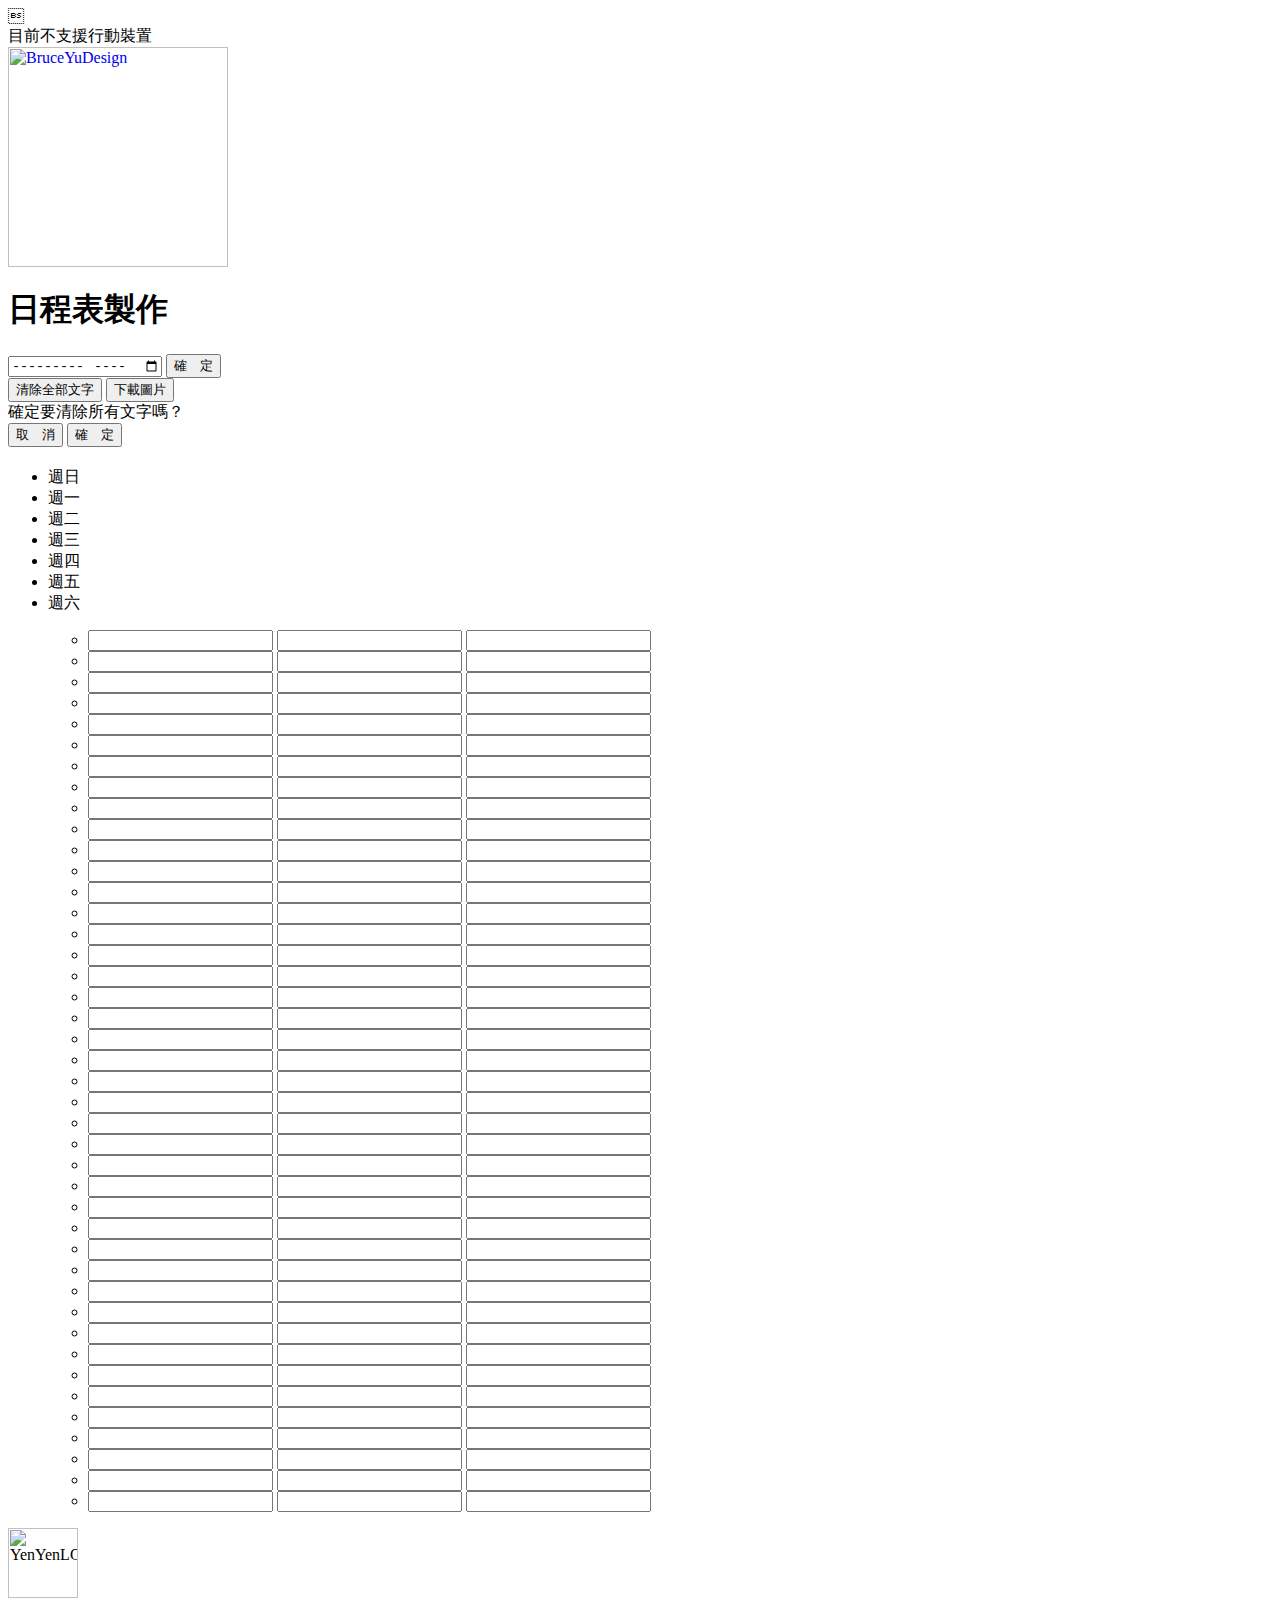
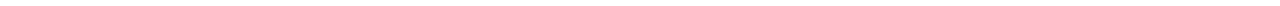
==== yenyen/index.html @ 0effb6b6 "Add files via upload" ====

<!DOCTYPE html>
<html lang="zh_Hant-TW">

<head>
    <meta charset="UTF-8">
    <meta http-equiv="X-UA-Compatible" content="IE=edge">
    <meta name="viewport" content="width=device-width, initial-scale=1.0">

    <meta name="description" content="日程表製作">
    <meta name="keywords" content="日程表製作">
    <meta name="Distribution" content="Taiwan">
    <meta name="author" content="BRUCE YU">

    <meta name="googlebot" content="noindex">
    <meta name="robots" content="noindex">

    <link rel="shortcut icon" href="/image/favicon.svg" type="image/x-icon">

    <link rel="stylesheet" href="/css/Meyerweb.css">
    <link rel="stylesheet" href="/css/all.css">
    
    <title>日程表製作</title>
</head>

<body>
    <div class="alert">
        目前不支援行動裝置
    </div>
    <div class="setbox">
        <a class="bruce" href="https://bruceyu0925.github.io/index.html" target="_blank">
            <img src="/image/BruceYuDesign.svg" alt="BruceYuDesign" width="220">
        </a>
        <h1 class="title">日程表製作</h1>
        <div class="block">
            <input class="input list" type="month" id="Setdate">
            <button class="input btn" id="Setdate-Apply">確　定</button>
        </div>
        <div class="block">
            <button class="input btn" id="Clear-All">清除全部文字</button>
            <button class="input btn" id="btnSave" class="btn btn-danger" onclick="screenshot()">下載圖片</button>
        </div>
    </div>
    <div class="check">
        <div class="check-border">
            <span class="check-text">確定要清除所有文字嗎？</span>
            <div class="btn-ls">
                <button class="btn input" id="No">取　消</button>
                <button class="btn input" id="Yes">確　定</button>
            </div>
        </div>
    </div>

    <div class="phone-box" id="ScreenShot">
        <h2 class="date-title"></h2>
        <span class="divider"></span>
        <ul class="week-ls">
            <li class="week-li">週日</li>
            <li class="week-li">週一</li>
            <li class="week-li">週二</li>
            <li class="week-li">週三</li>
            <li class="week-li">週四</li>
            <li class="week-li">週五</li>
            <li class="week-li">週六</li>
        </ul>
        <ul class="date">
            <ul class="date-week">
                <li class="date-li">
                    <span class="date-num"></span>
                    <input type="text" class="date-text">
                    <input type="text" class="date-text">
                    <input type="text" class="date-text">
                </li>
                <li class="date-li">
                    <span class="date-num"></span>
                    <input type="text" class="date-text">
                    <input type="text" class="date-text">
                    <input type="text" class="date-text">
                </li>
                <li class="date-li">
                    <span class="date-num"></span>
                    <input type="text" class="date-text">
                    <input type="text" class="date-text">
                    <input type="text" class="date-text">
                </li>
                <li class="date-li">
                    <span class="date-num"></span>
                    <input type="text" class="date-text">
                    <input type="text" class="date-text">
                    <input type="text" class="date-text">
                </li>
                <li class="date-li">
                    <span class="date-num"></span>
                    <input type="text" class="date-text">
                    <input type="text" class="date-text">
                    <input type="text" class="date-text">
                </li>
                <li class="date-li">
                    <span class="date-num"></span>
                    <input type="text" class="date-text">
                    <input type="text" class="date-text">
                    <input type="text" class="date-text">
                </li>
                <li class="date-li">
                    <span class="date-num"></span>
                    <input type="text" class="date-text">
                    <input type="text" class="date-text">
                    <input type="text" class="date-text">
                </li>
            </ul>
            <ul class="date-week">
                <li class="date-li">
                    <span class="date-num"></span>
                    <input type="text" class="date-text">
                    <input type="text" class="date-text">
                    <input type="text" class="date-text">
                </li>
                <li class="date-li">
                    <span class="date-num"></span>
                    <input type="text" class="date-text">
                    <input type="text" class="date-text">
                    <input type="text" class="date-text">
                </li>
                <li class="date-li">
                    <span class="date-num"></span>
                    <input type="text" class="date-text">
                    <input type="text" class="date-text">
                    <input type="text" class="date-text">
                </li>
                <li class="date-li">
                    <span class="date-num"></span>
                    <input type="text" class="date-text">
                    <input type="text" class="date-text">
                    <input type="text" class="date-text">
                </li>
                <li class="date-li">
                    <span class="date-num"></span>
                    <input type="text" class="date-text">
                    <input type="text" class="date-text">
                    <input type="text" class="date-text">
                </li>
                <li class="date-li">
                    <span class="date-num"></span>
                    <input type="text" class="date-text">
                    <input type="text" class="date-text">
                    <input type="text" class="date-text">
                </li>
                <li class="date-li">
                    <span class="date-num"></span>
                    <input type="text" class="date-text">
                    <input type="text" class="date-text">
                    <input type="text" class="date-text">
                </li>
            </ul>
            <ul class="date-week">
                <li class="date-li">
                    <span class="date-num"></span>
                    <input type="text" class="date-text">
                    <input type="text" class="date-text">
                    <input type="text" class="date-text">
                </li>
                <li class="date-li">
                    <span class="date-num"></span>
                    <input type="text" class="date-text">
                    <input type="text" class="date-text">
                    <input type="text" class="date-text">
                </li>
                <li class="date-li">
                    <span class="date-num"></span>
                    <input type="text" class="date-text">
                    <input type="text" class="date-text">
                    <input type="text" class="date-text">
                </li>
                <li class="date-li">
                    <span class="date-num"></span>
                    <input type="text" class="date-text">
                    <input type="text" class="date-text">
                    <input type="text" class="date-text">
                </li>
                <li class="date-li">
                    <span class="date-num"></span>
                    <input type="text" class="date-text">
                    <input type="text" class="date-text">
                    <input type="text" class="date-text">
                </li>
                <li class="date-li">
                    <span class="date-num"></span>
                    <input type="text" class="date-text">
                    <input type="text" class="date-text">
                    <input type="text" class="date-text">
                </li>
                <li class="date-li">
                    <span class="date-num"></span>
                    <input type="text" class="date-text">
                    <input type="text" class="date-text">
                    <input type="text" class="date-text">
                </li>
            </ul>
            <ul class="date-week">
                <li class="date-li">
                    <span class="date-num"></span>
                    <input type="text" class="date-text">
                    <input type="text" class="date-text">
                    <input type="text" class="date-text">
                </li>
                <li class="date-li">
                    <span class="date-num"></span>
                    <input type="text" class="date-text">
                    <input type="text" class="date-text">
                    <input type="text" class="date-text">
                </li>
                <li class="date-li">
                    <span class="date-num"></span>
                    <input type="text" class="date-text">
                    <input type="text" class="date-text">
                    <input type="text" class="date-text">
                </li>
                <li class="date-li">
                    <span class="date-num"></span>
                    <input type="text" class="date-text">
                    <input type="text" class="date-text">
                    <input type="text" class="date-text">
                </li>
                <li class="date-li">
                    <span class="date-num"></span>
                    <input type="text" class="date-text">
                    <input type="text" class="date-text">
                    <input type="text" class="date-text">
                </li>
                <li class="date-li">
                    <span class="date-num"></span>
                    <input type="text" class="date-text">
                    <input type="text" class="date-text">
                    <input type="text" class="date-text">
                </li>
                <li class="date-li">
                    <span class="date-num"></span>
                    <input type="text" class="date-text">
                    <input type="text" class="date-text">
                    <input type="text" class="date-text">
                </li>
            </ul>
            <ul class="date-week">
                <li class="date-li">
                    <span class="date-num"></span>
                    <input type="text" class="date-text">
                    <input type="text" class="date-text">
                    <input type="text" class="date-text">
                </li>
                <li class="date-li">
                    <span class="date-num"></span>
                    <input type="text" class="date-text">
                    <input type="text" class="date-text">
                    <input type="text" class="date-text">
                </li>
                <li class="date-li">
                    <span class="date-num"></span>
                    <input type="text" class="date-text">
                    <input type="text" class="date-text">
                    <input type="text" class="date-text">
                </li>
                <li class="date-li">
                    <span class="date-num"></span>
                    <input type="text" class="date-text">
                    <input type="text" class="date-text">
                    <input type="text" class="date-text">
                </li>
                <li class="date-li">
                    <span class="date-num"></span>
                    <input type="text" class="date-text">
                    <input type="text" class="date-text">
                    <input type="text" class="date-text">
                </li>
                <li class="date-li">
                    <span class="date-num"></span>
                    <input type="text" class="date-text">
                    <input type="text" class="date-text">
                    <input type="text" class="date-text">
                </li>
                <li class="date-li">
                    <span class="date-num"></span>
                    <input type="text" class="date-text">
                    <input type="text" class="date-text">
                    <input type="text" class="date-text">
                </li>
            </ul>
            <ul class="date-week">
                <li class="date-li">
                    <span class="date-num"></span>
                    <input type="text" class="date-text">
                    <input type="text" class="date-text">
                    <input type="text" class="date-text">
                </li>
                <li class="date-li">
                    <span class="date-num"></span>
                    <input type="text" class="date-text">
                    <input type="text" class="date-text">
                    <input type="text" class="date-text">
                </li>
                <li class="date-li">
                    <span class="date-num"></span>
                    <input type="text" class="date-text">
                    <input type="text" class="date-text">
                    <input type="text" class="date-text">
                </li>
                <li class="date-li">
                    <span class="date-num"></span>
                    <input type="text" class="date-text">
                    <input type="text" class="date-text">
                    <input type="text" class="date-text">
                </li>
                <li class="date-li">
                    <span class="date-num"></span>
                    <input type="text" class="date-text">
                    <input type="text" class="date-text">
                    <input type="text" class="date-text">
                </li>
                <li class="date-li">
                    <span class="date-num"></span>
                    <input type="text" class="date-text">
                    <input type="text" class="date-text">
                    <input type="text" class="date-text">
                </li>
                <li class="date-li">
                    <span class="date-num"></span>
                    <input type="text" class="date-text">
                    <input type="text" class="date-text">
                    <input type="text" class="date-text">
                </li>
            </ul>
        </ul>
        <img class="date-logo" src="/image/logo.png" height="70" alt="YenYenLOGO">
    </div>
</body>

<script src="/js/jquery-3.5.1.min.js"></script>
<script src="http://html2canvas.hertzen.com/dist/html2canvas.min.js"></script>
<script src="/js/all.js"></script>

</html>
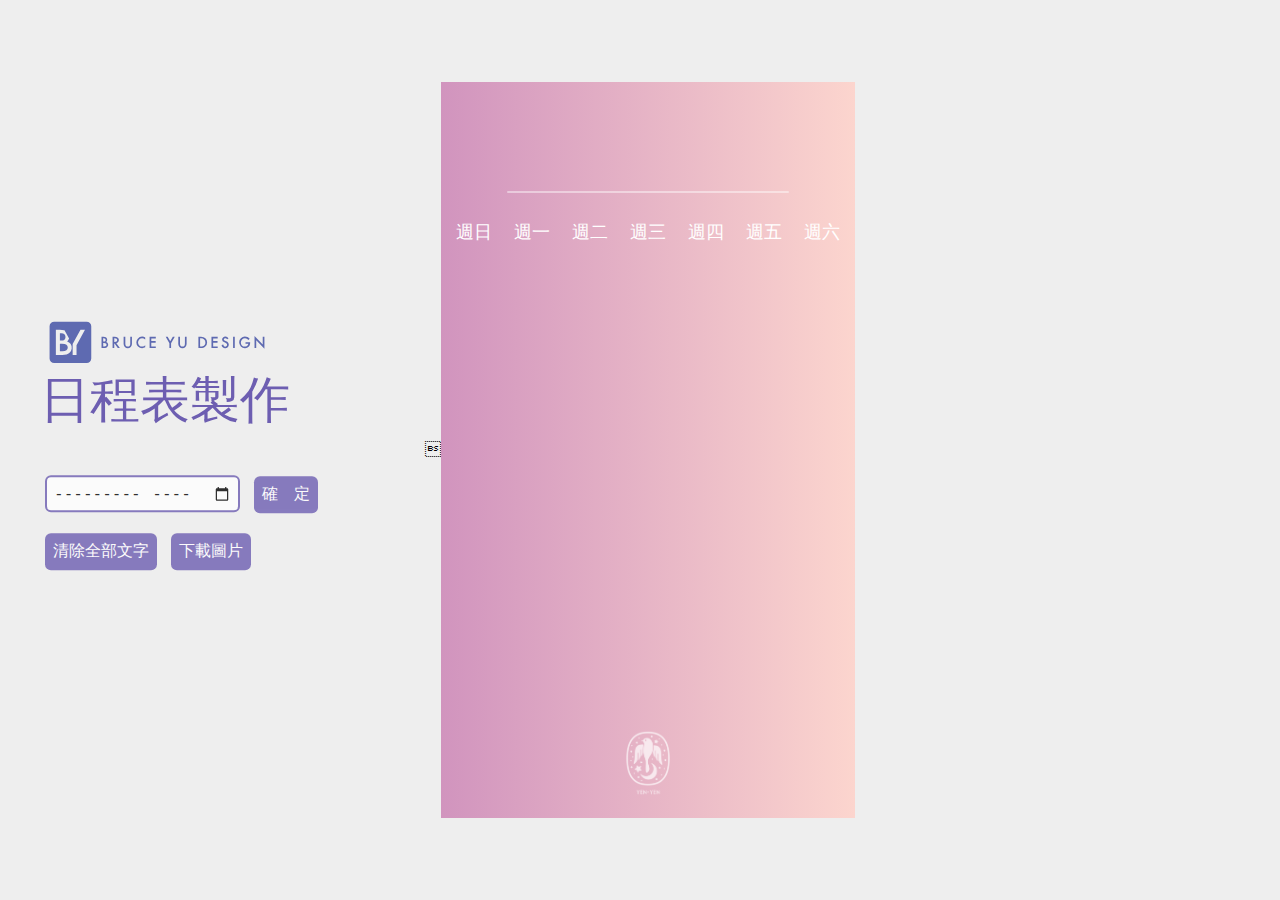
==== commit 7827f369: "Update index.html" ====
--- a/yenyen/index.html
+++ b/yenyen/index.html
@@ -15,10 +15,10 @@
     <meta name="googlebot" content="noindex">
     <meta name="robots" content="noindex">
 
-    <link rel="shortcut icon" href="/image/favicon.svg" type="image/x-icon">
-
-    <link rel="stylesheet" href="/css/Meyerweb.css">
-    <link rel="stylesheet" href="/css/all.css">
+    <link rel="shortcut icon" href="/yenyen/image/favicon.svg" type="image/x-icon">
+
+    <link rel="stylesheet" href="/yenyen/css/Meyerweb.css">
+    <link rel="stylesheet" href="/yenyen/css/all.css">
     
     <title>日程表製作</title>
 </head>
@@ -29,7 +29,7 @@
     </div>
     <div class="setbox">
         <a class="bruce" href="https://bruceyu0925.github.io/index.html" target="_blank">
-            <img src="/image/BruceYuDesign.svg" alt="BruceYuDesign" width="220">
+            <img src="/yenyen/image/BruceYuDesign.svg" alt="BruceYuDesign" width="220">
         </a>
         <h1 class="title">日程表製作</h1>
         <div class="block">
@@ -329,12 +329,12 @@
                 </li>
             </ul>
         </ul>
-        <img class="date-logo" src="/image/logo.png" height="70" alt="YenYenLOGO">
+        <img class="date-logo" src="/yenyen/image/logo.png" height="70" alt="YenYenLOGO">
     </div>
 </body>
 
-<script src="/js/jquery-3.5.1.min.js"></script>
+<script src="/yenyen/js/jquery-3.5.1.min.js"></script>
 <script src="http://html2canvas.hertzen.com/dist/html2canvas.min.js"></script>
-<script src="/js/all.js"></script>
-
-</html>+<script src="/yenyen/js/all.js"></script>
+
+</html>
--- a/yenyen/css/Meyerweb.css
+++ b/yenyen/css/Meyerweb.css
@@ -0,0 +1,48 @@
+/* http://meyerweb.com/eric/tools/css/reset/ 
+   v2.0 | 20110126
+   License: none (public domain)
+*/
+
+html, body, div, span, applet, object, iframe,
+h1, h2, h3, h4, h5, h6, p, blockquote, pre,
+a, abbr, acronym, address, big, cite, code,
+del, dfn, em, img, ins, kbd, q, s, samp,
+small, strike, strong, sub, sup, tt, var,
+b, u, i, center,
+dl, dt, dd, ol, ul, li,
+fieldset, form, label, legend,
+table, caption, tbody, tfoot, thead, tr, th, td,
+article, aside, canvas, details, embed, 
+figure, figcaption, footer, header, hgroup, 
+menu, nav, output, ruby, section, summary,
+time, mark, audio, video {
+	margin: 0;
+	padding: 0;
+	border: 0;
+	font-size: 100%;
+	font: inherit;
+	vertical-align: baseline;
+}
+/* HTML5 display-role reset for older browsers */
+article, aside, details, figcaption, figure, 
+footer, header, hgroup, menu, nav, section {
+	display: block;
+}
+body {
+	line-height: 1;
+}
+ol, ul {
+	list-style: none;
+}
+blockquote, q {
+	quotes: none;
+}
+blockquote:before, blockquote:after,
+q:before, q:after {
+	content: '';
+	content: none;
+}
+table {
+	border-collapse: collapse;
+	border-spacing: 0;
+}--- a/yenyen/css/all.css
+++ b/yenyen/css/all.css
@@ -0,0 +1,275 @@
+*, *::before, *::after {
+    box-sizing: border-box;
+}
+
+body {
+    background-color: #eee;
+    font-family: serif;
+    display: flex;
+    position: relative;
+    align-items: center;
+    justify-content: center;
+}
+
+:root {
+    --major: #6d5eb1;
+    --minor: #a197ff;
+}
+
+/* 手機畫面 */
+
+.phone-box {
+    width: 414px;
+    height: 736px;
+    background: linear-gradient(to right, #d194be 0%, #fcd5ce 100%);
+    padding: 5px;
+    text-align: center;
+    position: relative;
+}
+
+.date-title {
+    font-size: 44px;
+    height: 44px;
+    font-weight: 600;
+    color: #fff;
+    margin-top: 40px;
+}
+
+.divider {
+    display: block;
+    width: 70%;
+    height: 2px;
+    margin: 20px auto 30px auto;
+    border-radius: 1px;
+    -webkit-border-radius: 1px;
+    -moz-border-radius: 1px;
+    -ms-border-radius: 1px;
+    -o-border-radius: 1px;
+    background-color: rgba(255, 255, 255, .45);
+}
+
+.week-ls, .date-week {
+    display: flex;
+    flex-direction: row;
+    justify-content: space-evenly;
+}
+
+.week-ls {
+    color: #fff;
+    width: 100%;
+    font-size: 18px;
+    margin-bottom: 5px;
+}
+
+.week-li, .date-li {
+    width: 14.2857143%;
+}
+
+.week-li+.week-li, .date-li+.date-li {
+    margin-left: 3px;
+}
+
+.date-week+.date-week {
+    margin-top: 3px;
+}
+
+.date-li {
+    background-color: rgba(255, 255, 255, 0);
+    height: 85px;
+}
+
+.date-li.--show {
+    background-color: rgba(255, 255, 255, .45);
+}
+
+.date-num {
+    display: block;
+    height: 16;
+    margin-top: 6px;
+    color: #ac5c92;
+}
+
+.date-text {
+    font-size: 12px;
+    text-align: center;
+    font-family: serif;
+    color: #4f1644;
+    height: 20px;
+    width: 100%;
+    resize: none;
+    border: none;
+    outline: none;
+    overflow: hidden;
+    margin: 0;
+    padding: 0;
+    background-color: transparent;
+}
+
+.date-logo {
+    position: absolute;
+    left: 50%;
+    transform: translateX(-50%);
+    bottom: 20px;
+    opacity: .7;
+    -webkit-transform: translateX(-50%);
+    -moz-transform: translateX(-50%);
+    -ms-transform: translateX(-50%);
+    -o-transform: translateX(-50%);
+}
+
+canvas {
+    display: none;
+}
+
+/* 控制板 */
+
+.title {
+    font-size: 50px;
+    margin-bottom: 40px;
+    color: var(--major);
+}
+
+.bruce {
+    margin-bottom: 10px;
+    margin-left: 7px;
+}
+
+.setbox {
+    display: flex;
+    flex-direction: column;
+    position: absolute;
+    left: 40px;
+    top: 50%;
+    transform: translateY(-50%);
+    -webkit-transform: translateY(-50%);
+    -moz-transform: translateY(-50%);
+    -ms-transform: translateY(-50%);
+    -o-transform: translateY(-50%);
+}
+
+.input {
+    outline: none;
+    cursor: pointer;
+    border-radius: 6px;
+    -webkit-border-radius: 6px;
+    -moz-border-radius: 6px;
+    -ms-border-radius: 6px;
+    -o-border-radius: 6px;
+    font-size: 16px;
+    margin: 10px 5px;
+    opacity: .8;
+    transition: 300ms;
+    -webkit-transition: 300ms;
+    -moz-transition: 300ms;
+    -ms-transition: 300ms;
+    -o-transition: 300ms;
+}
+
+.input:hover {
+    opacity: 1;
+}
+
+.btn {
+    color: #fff;
+    background-color: var(--major);
+    border: none;
+    padding: 8px;
+}
+
+.list {
+    border: 2px solid var(--major);
+    padding: 6px;
+}
+
+/* 確認訊息 */
+
+.check {
+    background-color: rgba(0, 0, 0, .85);
+    position: absolute;
+    width: 100vw;
+    height: 100vh;
+    z-index: 2;
+    display: none;
+}
+
+.check-border {
+    position: absolute;
+    display: flex;
+    justify-content: center;
+    align-items: center;
+    flex-direction: column;
+    width: 300px;
+    left: 50%;
+    top: 50%;
+    transform: translateX(-50%) translateY(-50%);
+    -webkit-transform: translateX(-50%) translateY(-50%);
+    -moz-transform: translateX(-50%) translateY(-50%);
+    -ms-transform: translateX(-50%) translateY(-50%);
+    -o-transform: translateX(-50%) translateY(-50%);
+}
+
+.check-text {
+    display: block;
+    margin-bottom: 40px;
+    font-size: 24px;
+    color: #fff;
+}
+
+.btn-ls {
+    text-align: center;
+}
+
+#Yes {
+    background-color: var(--minor);
+}
+
+#No {
+    background-color: transparent;
+    border: 2px solid var(--minor);
+    color: var(--minor);
+    padding: 6px;
+}
+
+/* 不支援通知 */
+
+.alert {
+    height: 100%;
+    width: 100%;
+    position: fixed;
+    background-color: rgba(0, 0, 0, .85);
+    z-index: 3;
+    color: #fff;
+    text-align: center;
+    line-height: 100vh;
+    font-size: 30px;
+    display: none;
+}
+
+/* RWD */
+
+@media screen and (max-width: 1024px) {
+    body {
+        flex-direction: column;
+        justify-content: unset;
+    }
+    .setbox {
+        position: relative;
+        top: unset;
+        left: unset;
+        margin: 30px 0;
+        transform: translateY(0%);
+        -webkit-transform: translateY(0%);
+        -moz-transform: translateY(0%);
+        -ms-transform: translateY(0%);
+        -o-transform: translateY(0%);
+    }
+    .alert {
+        display: block;
+    }
+}
+
+@media screen and (max-width: 414px) {
+    body{
+        display: block;
+    }
+}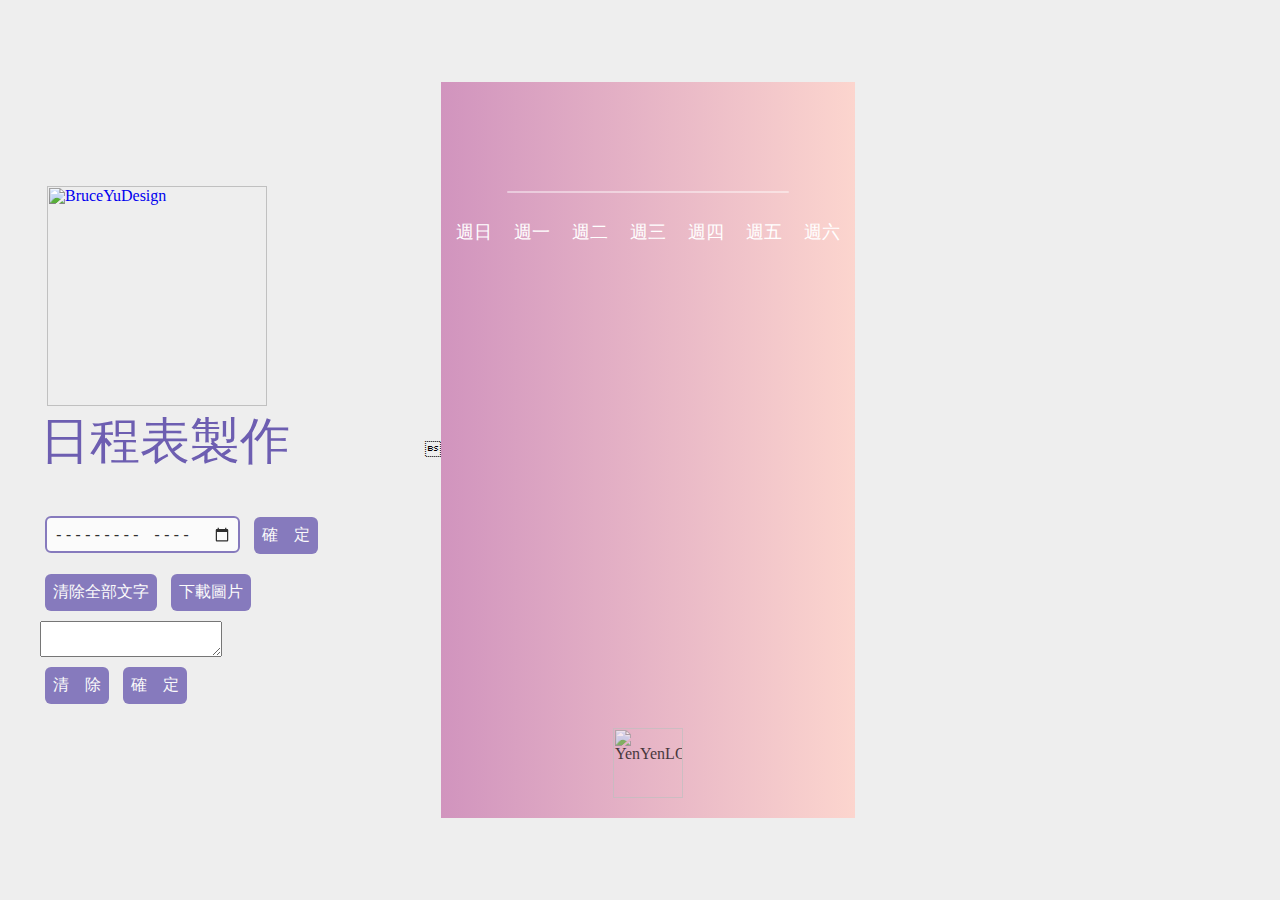
==== commit 2c26576a: "Update index.html" ====
--- a/yenyen/index.html
+++ b/yenyen/index.html
@@ -29,7 +29,7 @@
     </div>
     <div class="setbox">
         <a class="bruce" href="https://bruceyu0925.github.io/index.html" target="_blank">
-            <img src="/yenyen/image/BruceYuDesign.svg" alt="BruceYuDesign" width="220">
+            <img src="/image/BruceYuDesign.svg" alt="BruceYuDesign" width="220">
         </a>
         <h1 class="title">日程表製作</h1>
         <div class="block">
@@ -39,6 +39,13 @@
         <div class="block">
             <button class="input btn" id="Clear-All">清除全部文字</button>
             <button class="input btn" id="btnSave" class="btn btn-danger" onclick="screenshot()">下載圖片</button>
+        </div>
+        <div class="block">
+            <textarea id="Textbox"></textarea>
+        </div>
+        <div class="block">
+            <button class="btn input" id="Delete">清　除</button>
+            <button class="btn input" id="Change">確　定</button>
         </div>
     </div>
     <div class="check">
@@ -67,274 +74,196 @@
             <ul class="date-week">
                 <li class="date-li">
                     <span class="date-num"></span>
-                    <input type="text" class="date-text">
-                    <input type="text" class="date-text">
-                    <input type="text" class="date-text">
-                </li>
-                <li class="date-li">
-                    <span class="date-num"></span>
-                    <input type="text" class="date-text">
-                    <input type="text" class="date-text">
-                    <input type="text" class="date-text">
-                </li>
-                <li class="date-li">
-                    <span class="date-num"></span>
-                    <input type="text" class="date-text">
-                    <input type="text" class="date-text">
-                    <input type="text" class="date-text">
-                </li>
-                <li class="date-li">
-                    <span class="date-num"></span>
-                    <input type="text" class="date-text">
-                    <input type="text" class="date-text">
-                    <input type="text" class="date-text">
-                </li>
-                <li class="date-li">
-                    <span class="date-num"></span>
-                    <input type="text" class="date-text">
-                    <input type="text" class="date-text">
-                    <input type="text" class="date-text">
-                </li>
-                <li class="date-li">
-                    <span class="date-num"></span>
-                    <input type="text" class="date-text">
-                    <input type="text" class="date-text">
-                    <input type="text" class="date-text">
-                </li>
-                <li class="date-li">
-                    <span class="date-num"></span>
-                    <input type="text" class="date-text">
-                    <input type="text" class="date-text">
-                    <input type="text" class="date-text">
-                </li>
-            </ul>
-            <ul class="date-week">
-                <li class="date-li">
-                    <span class="date-num"></span>
-                    <input type="text" class="date-text">
-                    <input type="text" class="date-text">
-                    <input type="text" class="date-text">
-                </li>
-                <li class="date-li">
-                    <span class="date-num"></span>
-                    <input type="text" class="date-text">
-                    <input type="text" class="date-text">
-                    <input type="text" class="date-text">
-                </li>
-                <li class="date-li">
-                    <span class="date-num"></span>
-                    <input type="text" class="date-text">
-                    <input type="text" class="date-text">
-                    <input type="text" class="date-text">
-                </li>
-                <li class="date-li">
-                    <span class="date-num"></span>
-                    <input type="text" class="date-text">
-                    <input type="text" class="date-text">
-                    <input type="text" class="date-text">
-                </li>
-                <li class="date-li">
-                    <span class="date-num"></span>
-                    <input type="text" class="date-text">
-                    <input type="text" class="date-text">
-                    <input type="text" class="date-text">
-                </li>
-                <li class="date-li">
-                    <span class="date-num"></span>
-                    <input type="text" class="date-text">
-                    <input type="text" class="date-text">
-                    <input type="text" class="date-text">
-                </li>
-                <li class="date-li">
-                    <span class="date-num"></span>
-                    <input type="text" class="date-text">
-                    <input type="text" class="date-text">
-                    <input type="text" class="date-text">
-                </li>
-            </ul>
-            <ul class="date-week">
-                <li class="date-li">
-                    <span class="date-num"></span>
-                    <input type="text" class="date-text">
-                    <input type="text" class="date-text">
-                    <input type="text" class="date-text">
-                </li>
-                <li class="date-li">
-                    <span class="date-num"></span>
-                    <input type="text" class="date-text">
-                    <input type="text" class="date-text">
-                    <input type="text" class="date-text">
-                </li>
-                <li class="date-li">
-                    <span class="date-num"></span>
-                    <input type="text" class="date-text">
-                    <input type="text" class="date-text">
-                    <input type="text" class="date-text">
-                </li>
-                <li class="date-li">
-                    <span class="date-num"></span>
-                    <input type="text" class="date-text">
-                    <input type="text" class="date-text">
-                    <input type="text" class="date-text">
-                </li>
-                <li class="date-li">
-                    <span class="date-num"></span>
-                    <input type="text" class="date-text">
-                    <input type="text" class="date-text">
-                    <input type="text" class="date-text">
-                </li>
-                <li class="date-li">
-                    <span class="date-num"></span>
-                    <input type="text" class="date-text">
-                    <input type="text" class="date-text">
-                    <input type="text" class="date-text">
-                </li>
-                <li class="date-li">
-                    <span class="date-num"></span>
-                    <input type="text" class="date-text">
-                    <input type="text" class="date-text">
-                    <input type="text" class="date-text">
-                </li>
-            </ul>
-            <ul class="date-week">
-                <li class="date-li">
-                    <span class="date-num"></span>
-                    <input type="text" class="date-text">
-                    <input type="text" class="date-text">
-                    <input type="text" class="date-text">
-                </li>
-                <li class="date-li">
-                    <span class="date-num"></span>
-                    <input type="text" class="date-text">
-                    <input type="text" class="date-text">
-                    <input type="text" class="date-text">
-                </li>
-                <li class="date-li">
-                    <span class="date-num"></span>
-                    <input type="text" class="date-text">
-                    <input type="text" class="date-text">
-                    <input type="text" class="date-text">
-                </li>
-                <li class="date-li">
-                    <span class="date-num"></span>
-                    <input type="text" class="date-text">
-                    <input type="text" class="date-text">
-                    <input type="text" class="date-text">
-                </li>
-                <li class="date-li">
-                    <span class="date-num"></span>
-                    <input type="text" class="date-text">
-                    <input type="text" class="date-text">
-                    <input type="text" class="date-text">
-                </li>
-                <li class="date-li">
-                    <span class="date-num"></span>
-                    <input type="text" class="date-text">
-                    <input type="text" class="date-text">
-                    <input type="text" class="date-text">
-                </li>
-                <li class="date-li">
-                    <span class="date-num"></span>
-                    <input type="text" class="date-text">
-                    <input type="text" class="date-text">
-                    <input type="text" class="date-text">
-                </li>
-            </ul>
-            <ul class="date-week">
-                <li class="date-li">
-                    <span class="date-num"></span>
-                    <input type="text" class="date-text">
-                    <input type="text" class="date-text">
-                    <input type="text" class="date-text">
-                </li>
-                <li class="date-li">
-                    <span class="date-num"></span>
-                    <input type="text" class="date-text">
-                    <input type="text" class="date-text">
-                    <input type="text" class="date-text">
-                </li>
-                <li class="date-li">
-                    <span class="date-num"></span>
-                    <input type="text" class="date-text">
-                    <input type="text" class="date-text">
-                    <input type="text" class="date-text">
-                </li>
-                <li class="date-li">
-                    <span class="date-num"></span>
-                    <input type="text" class="date-text">
-                    <input type="text" class="date-text">
-                    <input type="text" class="date-text">
-                </li>
-                <li class="date-li">
-                    <span class="date-num"></span>
-                    <input type="text" class="date-text">
-                    <input type="text" class="date-text">
-                    <input type="text" class="date-text">
-                </li>
-                <li class="date-li">
-                    <span class="date-num"></span>
-                    <input type="text" class="date-text">
-                    <input type="text" class="date-text">
-                    <input type="text" class="date-text">
-                </li>
-                <li class="date-li">
-                    <span class="date-num"></span>
-                    <input type="text" class="date-text">
-                    <input type="text" class="date-text">
-                    <input type="text" class="date-text">
-                </li>
-            </ul>
-            <ul class="date-week">
-                <li class="date-li">
-                    <span class="date-num"></span>
-                    <input type="text" class="date-text">
-                    <input type="text" class="date-text">
-                    <input type="text" class="date-text">
-                </li>
-                <li class="date-li">
-                    <span class="date-num"></span>
-                    <input type="text" class="date-text">
-                    <input type="text" class="date-text">
-                    <input type="text" class="date-text">
-                </li>
-                <li class="date-li">
-                    <span class="date-num"></span>
-                    <input type="text" class="date-text">
-                    <input type="text" class="date-text">
-                    <input type="text" class="date-text">
-                </li>
-                <li class="date-li">
-                    <span class="date-num"></span>
-                    <input type="text" class="date-text">
-                    <input type="text" class="date-text">
-                    <input type="text" class="date-text">
-                </li>
-                <li class="date-li">
-                    <span class="date-num"></span>
-                    <input type="text" class="date-text">
-                    <input type="text" class="date-text">
-                    <input type="text" class="date-text">
-                </li>
-                <li class="date-li">
-                    <span class="date-num"></span>
-                    <input type="text" class="date-text">
-                    <input type="text" class="date-text">
-                    <input type="text" class="date-text">
-                </li>
-                <li class="date-li">
-                    <span class="date-num"></span>
-                    <input type="text" class="date-text">
-                    <input type="text" class="date-text">
-                    <input type="text" class="date-text">
+                    <span class="date-text"></span>
+                </li>
+                <li class="date-li">
+                    <span class="date-num"></span>
+                    <span class="date-text"></span>
+                </li>
+                <li class="date-li">
+                    <span class="date-num"></span>
+                    <span class="date-text"></span>
+                </li>
+                <li class="date-li">
+                    <span class="date-num"></span>
+                    <span class="date-text"></span>
+
+                </li>
+                <li class="date-li">
+                    <span class="date-num"></span>
+                    <span class="date-text"></span>
+                </li>
+                <li class="date-li">
+                    <span class="date-num"></span>
+                    <span class="date-text"></span>
+                </li>
+                <li class="date-li">
+                    <span class="date-num"></span>
+                    <span class="date-text"></span>
+                </li>
+            </ul>
+            <ul class="date-week">
+                <li class="date-li">
+                    <span class="date-num"></span>
+                    <span class="date-text"></span>
+                </li>
+                <li class="date-li">
+                    <span class="date-num"></span>
+                    <span class="date-text"></span>
+                </li>
+                <li class="date-li">
+                    <span class="date-num"></span>
+                    <span class="date-text"></span>
+                </li>
+                <li class="date-li">
+                    <span class="date-num"></span>
+                    <span class="date-text"></span>
+
+                </li>
+                <li class="date-li">
+                    <span class="date-num"></span>
+                    <span class="date-text"></span>
+                </li>
+                <li class="date-li">
+                    <span class="date-num"></span>
+                    <span class="date-text"></span>
+                </li>
+                <li class="date-li">
+                    <span class="date-num"></span>
+                    <span class="date-text"></span>
+                </li>
+            </ul>
+            <ul class="date-week">
+                <li class="date-li">
+                    <span class="date-num"></span>
+                    <span class="date-text"></span>
+                </li>
+                <li class="date-li">
+                    <span class="date-num"></span>
+                    <span class="date-text"></span>
+                </li>
+                <li class="date-li">
+                    <span class="date-num"></span>
+                    <span class="date-text"></span>
+                </li>
+                <li class="date-li">
+                    <span class="date-num"></span>
+                    <span class="date-text"></span>
+
+                </li>
+                <li class="date-li">
+                    <span class="date-num"></span>
+                    <span class="date-text"></span>
+                </li>
+                <li class="date-li">
+                    <span class="date-num"></span>
+                    <span class="date-text"></span>
+                </li>
+                <li class="date-li">
+                    <span class="date-num"></span>
+                    <span class="date-text"></span>
+                </li>
+            </ul>
+            <ul class="date-week">
+                <li class="date-li">
+                    <span class="date-num"></span>
+                    <span class="date-text"></span>
+                </li>
+                <li class="date-li">
+                    <span class="date-num"></span>
+                    <span class="date-text"></span>
+                </li>
+                <li class="date-li">
+                    <span class="date-num"></span>
+                    <span class="date-text"></span>
+                </li>
+                <li class="date-li">
+                    <span class="date-num"></span>
+                    <span class="date-text"></span>
+
+                </li>
+                <li class="date-li">
+                    <span class="date-num"></span>
+                    <span class="date-text"></span>
+                </li>
+                <li class="date-li">
+                    <span class="date-num"></span>
+                    <span class="date-text"></span>
+                </li>
+                <li class="date-li">
+                    <span class="date-num"></span>
+                    <span class="date-text"></span>
+                </li>
+            </ul>
+            <ul class="date-week">
+                <li class="date-li">
+                    <span class="date-num"></span>
+                    <span class="date-text"></span>
+                </li>
+                <li class="date-li">
+                    <span class="date-num"></span>
+                    <span class="date-text"></span>
+                </li>
+                <li class="date-li">
+                    <span class="date-num"></span>
+                    <span class="date-text"></span>
+                </li>
+                <li class="date-li">
+                    <span class="date-num"></span>
+                    <span class="date-text"></span>
+
+                </li>
+                <li class="date-li">
+                    <span class="date-num"></span>
+                    <span class="date-text"></span>
+                </li>
+                <li class="date-li">
+                    <span class="date-num"></span>
+                    <span class="date-text"></span>
+                </li>
+                <li class="date-li">
+                    <span class="date-num"></span>
+                    <span class="date-text"></span>
+                </li>
+            </ul>
+            <ul class="date-week">
+                <li class="date-li">
+                    <span class="date-num"></span>
+                    <span class="date-text"></span>
+                </li>
+                <li class="date-li">
+                    <span class="date-num"></span>
+                    <span class="date-text"></span>
+                </li>
+                <li class="date-li">
+                    <span class="date-num"></span>
+                    <span class="date-text"></span>
+                </li>
+                <li class="date-li">
+                    <span class="date-num"></span>
+                    <span class="date-text"></span>
+
+                </li>
+                <li class="date-li">
+                    <span class="date-num"></span>
+                    <span class="date-text"></span>
+                </li>
+                <li class="date-li">
+                    <span class="date-num"></span>
+                    <span class="date-text"></span>
+                </li>
+                <li class="date-li">
+                    <span class="date-num"></span>
+                    <span class="date-text"></span>
                 </li>
             </ul>
         </ul>
-        <img class="date-logo" src="/yenyen/image/logo.png" height="70" alt="YenYenLOGO">
+        <img class="date-logo" src="/image/logo.png" height="70" alt="YenYenLOGO">
     </div>
 </body>
 
 <script src="/yenyen/js/jquery-3.5.1.min.js"></script>
-<script src="http://html2canvas.hertzen.com/dist/html2canvas.min.js"></script>
+<script src="/yenyen/js/html2canvas.js"></script>
 <script src="/yenyen/js/all.js"></script>
 
 </html>
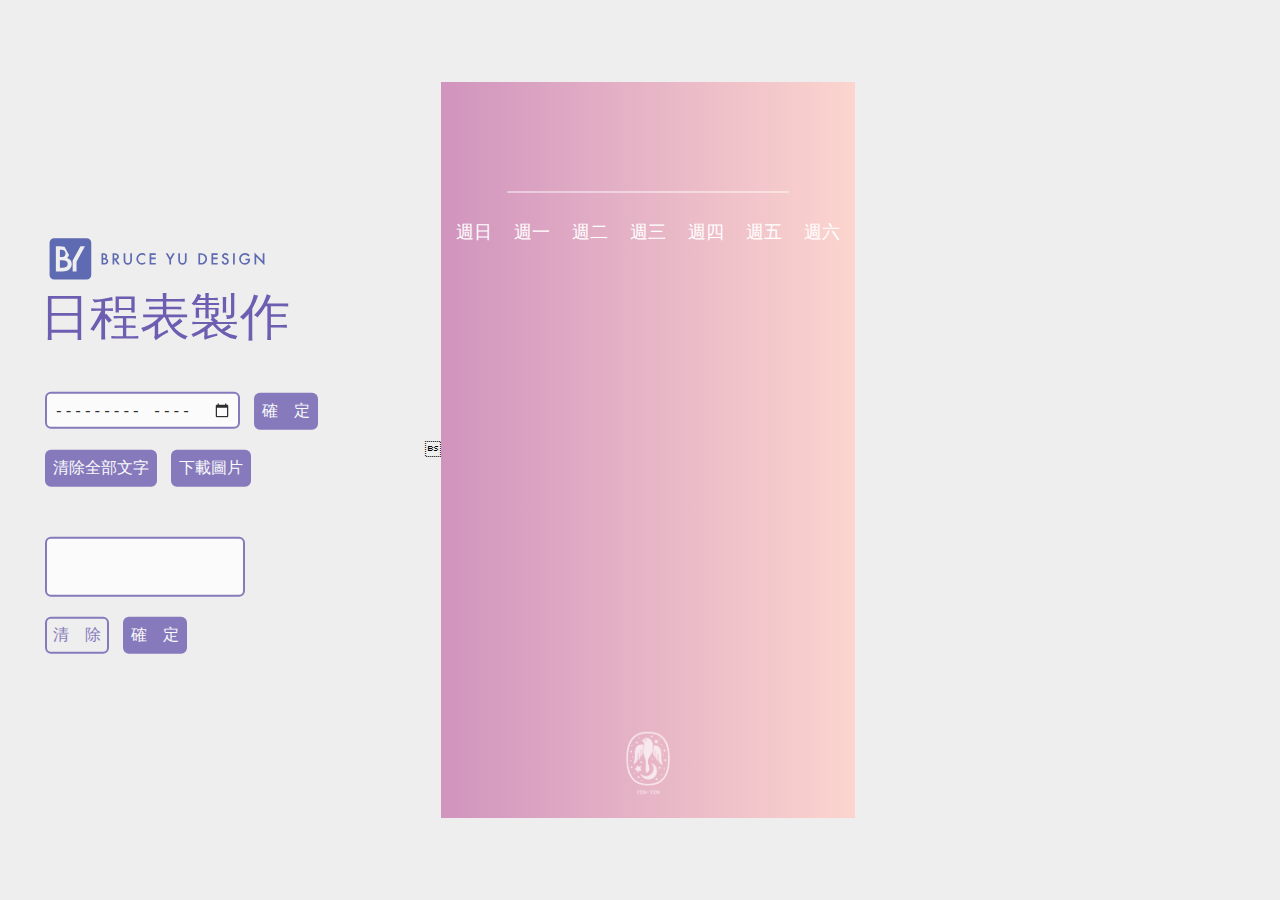
==== commit 8308d332: "Update index.html" ====
--- a/yenyen/index.html
+++ b/yenyen/index.html
@@ -29,7 +29,7 @@
     </div>
     <div class="setbox">
         <a class="bruce" href="https://bruceyu0925.github.io/index.html" target="_blank">
-            <img src="/image/BruceYuDesign.svg" alt="BruceYuDesign" width="220">
+            <img src="/yenyen/image/BruceYuDesign.svg" alt="BruceYuDesign" width="220">
         </a>
         <h1 class="title">日程表製作</h1>
         <div class="block">
@@ -258,7 +258,7 @@
                 </li>
             </ul>
         </ul>
-        <img class="date-logo" src="/image/logo.png" height="70" alt="YenYenLOGO">
+        <img class="date-logo" src="/yenyen/image/logo.png" height="70" alt="YenYenLOGO">
     </div>
 </body>
 
--- a/yenyen/css/all.css
+++ b/yenyen/css/all.css
@@ -76,10 +76,16 @@
 .date-li {
     background-color: rgba(255, 255, 255, 0);
     height: 85px;
+    z-index: 2;
 }
 
 .date-li.--show {
     background-color: rgba(255, 255, 255, .45);
+    cursor: pointer;
+}
+
+.date-li.--choose{
+    background-color: rgba(255, 255, 255, .75);
 }
 
 .date-num {
@@ -103,6 +109,9 @@
     margin: 0;
     padding: 0;
     background-color: transparent;
+    white-space: pre-wrap;
+    word-break: break-all;
+    line-height: 20px;
 }
 
 .date-logo {
@@ -115,6 +124,7 @@
     -moz-transform: translateX(-50%);
     -ms-transform: translateX(-50%);
     -o-transform: translateX(-50%);
+    z-index: 1;
 }
 
 canvas {
@@ -181,6 +191,35 @@
     padding: 6px;
 }
 
+#Textbox{
+    border: 2px solid var(--major);
+    width: 200px;
+    height: 60px;
+    resize : none;
+    outline: none;
+    border-radius: 6px;
+    -webkit-border-radius: 6px;
+    -moz-border-radius: 6px;
+    -ms-border-radius: 6px;
+    -o-border-radius: 6px;
+    font-size: 16px;
+    margin: 10px 5px;
+    opacity: .8;
+    transition: 300ms;
+    margin-top: 40px;
+}
+
+#textbox:hover{
+    opacity: 1;
+}
+
+#Delete {
+    background-color: transparent;
+    border: 2px solid var(--major);
+    color: var(--major);
+    padding: 6px;
+}
+
 /* 確認訊息 */
 
 .check {
@@ -188,7 +227,7 @@
     position: absolute;
     width: 100vw;
     height: 100vh;
-    z-index: 2;
+    z-index: 3;
     display: none;
 }
 
@@ -237,7 +276,7 @@
     width: 100%;
     position: fixed;
     background-color: rgba(0, 0, 0, .85);
-    z-index: 3;
+    z-index: 4;
     color: #fff;
     text-align: center;
     line-height: 100vh;
@@ -272,4 +311,4 @@
     body{
         display: block;
     }
-}+}
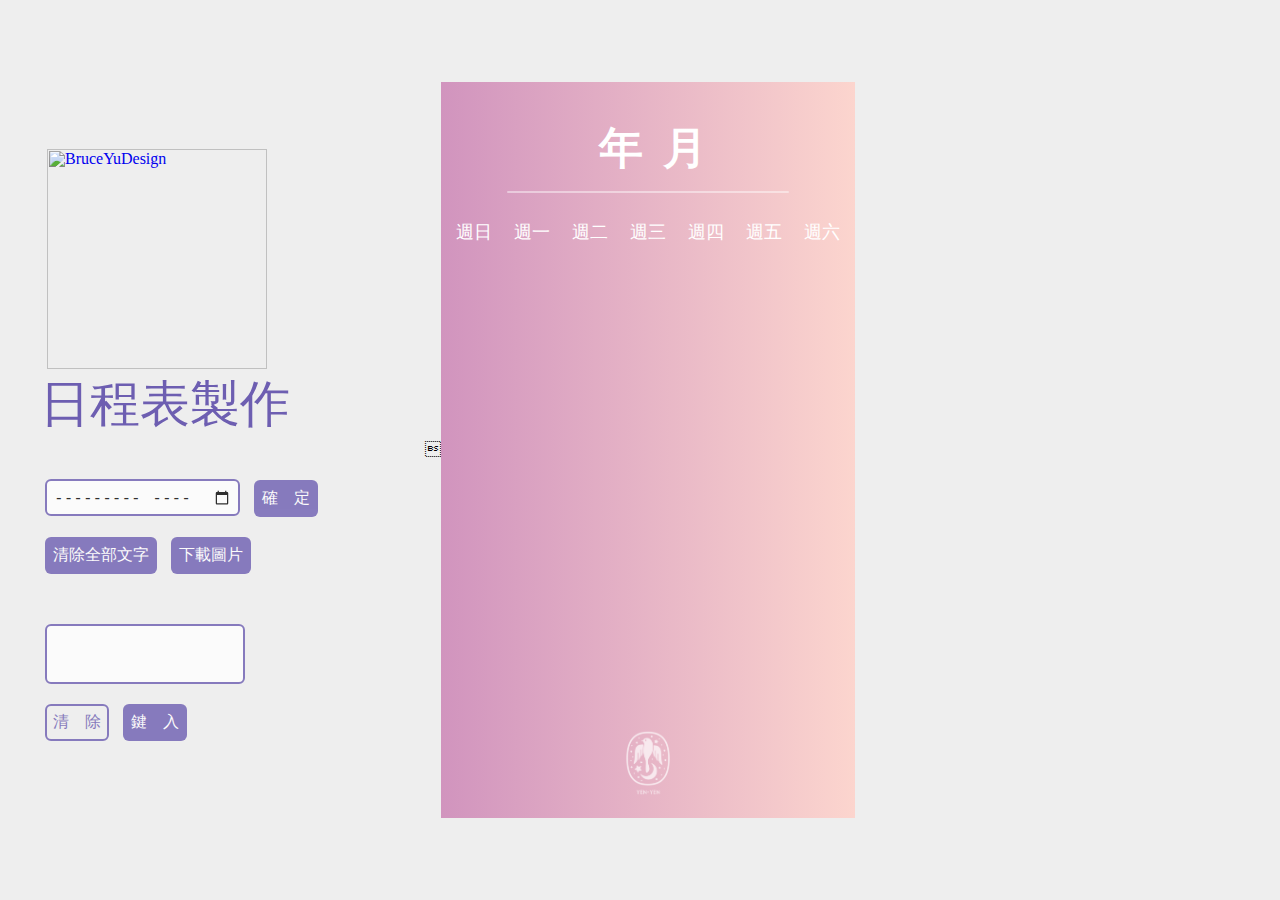
==== commit 785318cc: "Update index.html" ====
--- a/yenyen/index.html
+++ b/yenyen/index.html
@@ -29,7 +29,7 @@
     </div>
     <div class="setbox">
         <a class="bruce" href="https://bruceyu0925.github.io/index.html" target="_blank">
-            <img src="/yenyen/image/BruceYuDesign.svg" alt="BruceYuDesign" width="220">
+            <img src="/image/BruceYuDesign.svg" alt="BruceYuDesign" width="220">
         </a>
         <h1 class="title">日程表製作</h1>
         <div class="block">
@@ -45,7 +45,7 @@
         </div>
         <div class="block">
             <button class="btn input" id="Delete">清　除</button>
-            <button class="btn input" id="Change">確　定</button>
+            <button class="btn input" id="Change">鍵　入</button>
         </div>
     </div>
     <div class="check">
@@ -59,7 +59,12 @@
     </div>
 
     <div class="phone-box" id="ScreenShot">
-        <h2 class="date-title"></h2>
+        <h2 class="date-title">
+            <p id="Year"></p>
+            <p class="title-desc">年</p>
+            <p id="Month"></p>
+            <p class="title-desc">月</p>
+        </h2>
         <span class="divider"></span>
         <ul class="week-ls">
             <li class="week-li">週日</li>
--- a/yenyen/css/all.css
+++ b/yenyen/css/all.css
@@ -2,9 +2,19 @@
     box-sizing: border-box;
 }
 
+@font-face {
+    font-family: serif-light;
+    src: url(/font/NotoSerifCJKtc-Light.otf);
+}
+
+@font-face {
+    font-family: number;
+    src: url(/font/AkayaTelivigala-Regular.ttf);
+}
+
 body {
     background-color: #eee;
-    font-family: serif;
+    font-family: "number", "serif-light";
     display: flex;
     position: relative;
     align-items: center;
@@ -28,11 +38,26 @@
 }
 
 .date-title {
+    line-height: 44px;
+    color: #fff;
+    margin-top: 40px;
+    display: flex;
+    justify-content: center;
+}
+
+.date-title p + p {
+    margin-left:10px;
+}
+
+.title-desc{
+    font-weight: 600;
     font-size: 44px;
-    height: 44px;
-    font-weight: 600;
-    color: #fff;
-    margin-top: 40px;
+}
+
+#Year,
+#Month {
+    line-height: 35px;
+    font-size: 40px;
 }
 
 .divider {
@@ -77,6 +102,7 @@
     background-color: rgba(255, 255, 255, 0);
     height: 85px;
     z-index: 2;
+    overflow: hidden;
 }
 
 .date-li.--show {
@@ -84,7 +110,7 @@
     cursor: pointer;
 }
 
-.date-li.--choose{
+.date-li.--choose {
     background-color: rgba(255, 255, 255, .75);
 }
 
@@ -191,11 +217,11 @@
     padding: 6px;
 }
 
-#Textbox{
+#Textbox {
     border: 2px solid var(--major);
     width: 200px;
     height: 60px;
-    resize : none;
+    resize: none;
     outline: none;
     border-radius: 6px;
     -webkit-border-radius: 6px;
@@ -209,7 +235,7 @@
     margin-top: 40px;
 }
 
-#textbox:hover{
+#textbox:hover {
     opacity: 1;
 }
 
@@ -308,7 +334,7 @@
 }
 
 @media screen and (max-width: 414px) {
-    body{
+    body {
         display: block;
     }
 }
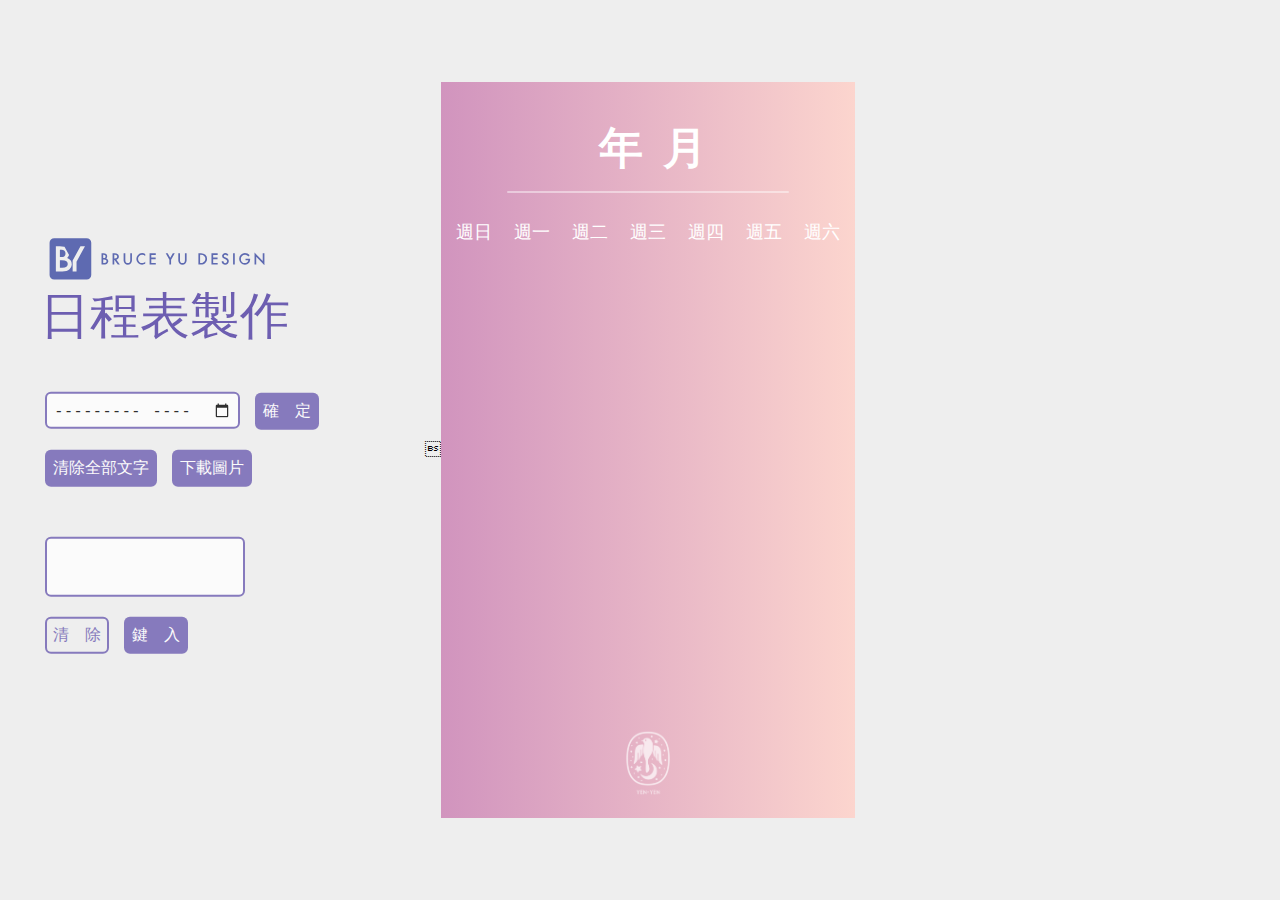
==== commit b5fcaf39: "Update index.html" ====
--- a/yenyen/index.html
+++ b/yenyen/index.html
@@ -29,7 +29,7 @@
     </div>
     <div class="setbox">
         <a class="bruce" href="https://bruceyu0925.github.io/index.html" target="_blank">
-            <img src="/image/BruceYuDesign.svg" alt="BruceYuDesign" width="220">
+            <img src="/yenyen/image/BruceYuDesign.svg" alt="BruceYuDesign" width="220">
         </a>
         <h1 class="title">日程表製作</h1>
         <div class="block">
--- a/yenyen/css/all.css
+++ b/yenyen/css/all.css
@@ -4,12 +4,12 @@
 
 @font-face {
     font-family: serif-light;
-    src: url(/font/NotoSerifCJKtc-Light.otf);
+    src: url(/yenyen/font/NotoSerifCJKtc-Light.otf);
 }
 
 @font-face {
     font-family: number;
-    src: url(/font/AkayaTelivigala-Regular.ttf);
+    src: url(/yenyen/font/AkayaTelivigala-Regular.ttf);
 }
 
 body {
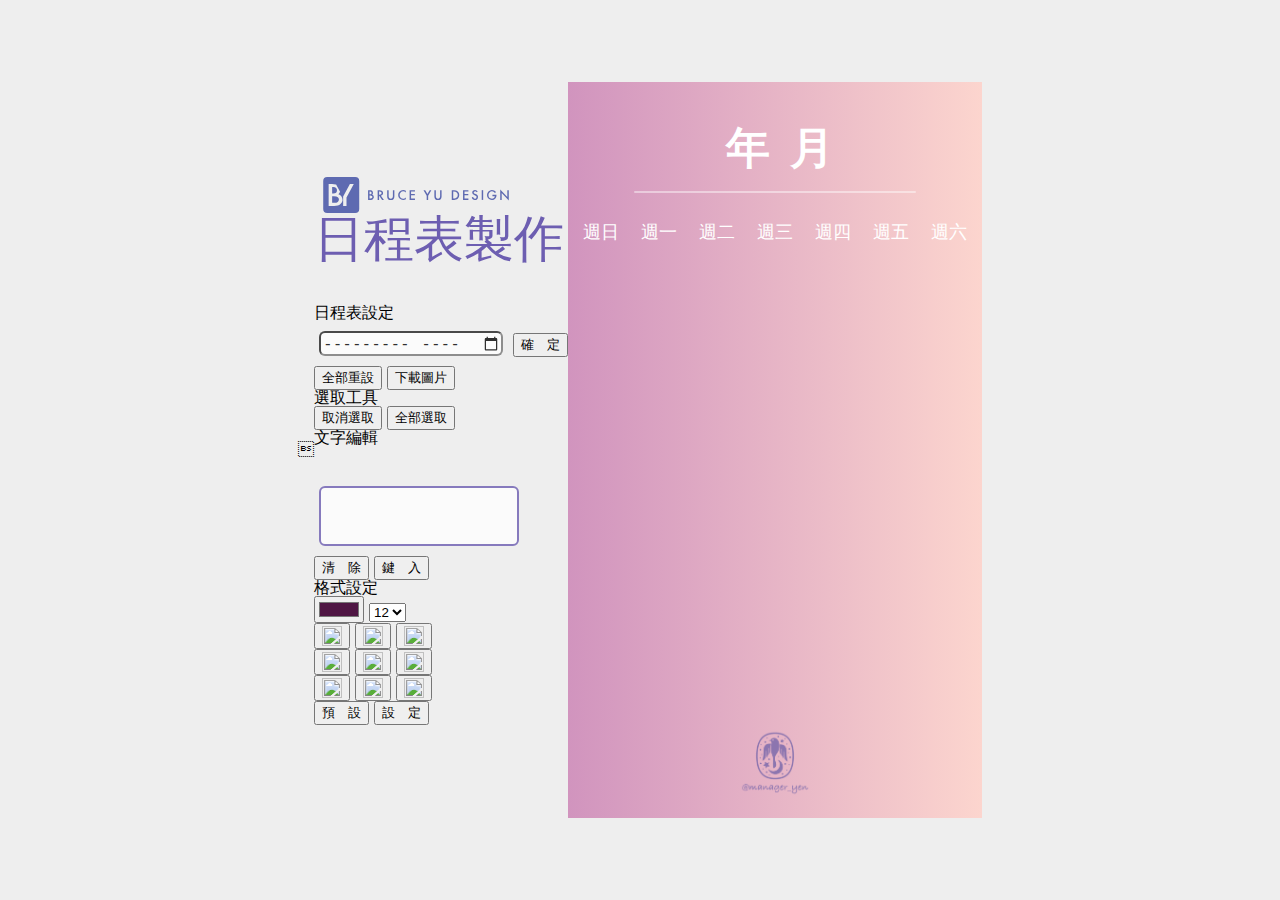
==== commit ad85ba27: "Update index.html" ====
--- a/yenyen/index.html
+++ b/yenyen/index.html
@@ -15,11 +15,13 @@
     <meta name="googlebot" content="noindex">
     <meta name="robots" content="noindex">
 
-    <link rel="shortcut icon" href="/yenyen/image/favicon.svg" type="image/x-icon">
+    <link rel="shortcut icon" href="../favico.svg" type="image/x-icon">
+
+    <link rel="stylesheet" href="https://cdnjs.cloudflare.com/ajax/libs/font-awesome/5.15.2/css/all.min.css">
 
     <link rel="stylesheet" href="/yenyen/css/Meyerweb.css">
     <link rel="stylesheet" href="/yenyen/css/all.css">
-    
+
     <title>日程表製作</title>
 </head>
 
@@ -27,248 +29,333 @@
     <div class="alert">
         目前不支援行動裝置
     </div>
-    <div class="setbox">
-        <a class="bruce" href="https://bruceyu0925.github.io/index.html" target="_blank">
-            <img src="/yenyen/image/BruceYuDesign.svg" alt="BruceYuDesign" width="220">
-        </a>
-        <h1 class="title">日程表製作</h1>
-        <div class="block">
-            <input class="input list" type="month" id="Setdate">
-            <button class="input btn" id="Setdate-Apply">確　定</button>
-        </div>
-        <div class="block">
-            <button class="input btn" id="Clear-All">清除全部文字</button>
-            <button class="input btn" id="btnSave" class="btn btn-danger" onclick="screenshot()">下載圖片</button>
-        </div>
-        <div class="block">
-            <textarea id="Textbox"></textarea>
-        </div>
-        <div class="block">
-            <button class="btn input" id="Delete">清　除</button>
-            <button class="btn input" id="Change">鍵　入</button>
+    <div class="set-box">
+        <div class="set">
+            <div class="set-block">
+                <div class="set-block-row">
+                    <a class="bruce" href="https://bruceyu0925.github.io/index.html" target="_blank">
+                        <img src="/yenyen/image/BruceYuDesign.svg" alt="BruceYuDesign" height="40">
+                    </a>
+                </div>
+                <div class="set-block-row">
+                    <h1 class="title">日程表製作</h1>
+                </div>
+            </div>
+            <div class="set-block">
+                <div class="set-block-row">
+                    <span class="set-desc">日程表設定</span>
+                </div>
+                <div class="set-block-row ">
+                    <input class="input round hover" type="month" id="Setdate">
+                    <button class="round hover btn-solid" id="Apply-Setdate">確　定</button>
+                </div>
+                <div class="set-block-row">
+                    <button class="round hover btn-empty" id="Clear-All">全部重設</button>
+                    <button class="round hover btn-solid" id="btnSave" onclick="screenshot()">下載圖片</button>
+                </div>
+            </div>
+            <div class="set-block">
+                <div class="set-block-row">
+                    <span class="set-desc">選取工具</span>
+                </div>
+                <div class="set-block-row">
+                    <button class="round hover btn-empty" id="Select-None">取消選取</button>
+                    <button class="round hover btn-solid" id="Select-All">全部選取</button>
+                </div>
+            </div>
+            <div class="set-block">
+                <div class="set-block-row">
+                    <span class="set-desc">文字編輯</span>
+                </div>
+                <div class="set-block-row">
+                    <textarea id="Textbox" class="input round hover"></textarea>
+                </div>
+                <div class="set-block-row">
+                    <button class="round hover btn-empty" id="Clear-Settext">清　除</button>
+                    <button class="round hover btn-solid" id="Apply-Settext">鍵　入</button>
+                </div>
+            </div>
+            <div class="set-block">
+                <div class="set-block-row">
+                    <span class="set-desc">格式設定</span>
+                </div>
+                <div class="set-block-row">
+                    <div class="div-block-2col">
+                        <div class="format-ls">
+                            <input type="color" class="color" name="color" value="#4f1644">
+                            <select name="size" class="round size">
+                                <option>12</option>
+                                <option>14</option>
+                                <option>16</option>
+                                <option>18</option>
+                                <option>20</option>
+                                <option>22</option>
+                                <option>24</option>
+                            </select>
+                        </div>
+                        <div class="format-ls font">
+                            <button value="bolder" class="bold font-li format-li btn-solid round hover"><img
+                                    src="/yenyen/image/format_B.svg" width="20" alt=""></button>
+                            <button value="italic" class="italic font-li format-li btn-solid round hover"><img
+                                    src="/yenyen/image/format_I.svg" width="20" alt=""></button>
+                            <button value="underline" class="underline font-li format-li btn-solid round hover"><img
+                                    src="/yenyen/image/format_U.svg" width="20" alt=""></button>
+                        </div>
+                    </div>
+                </div>
+                <div class="set-block-row">
+                    <div class="div-block-2col">
+                        <div class="format-ls level">
+                            <button value="left" class="left level-li choose-one format-li btn-solid round hover"><img
+                                    src="/yenyen/image/format_left.svg" width="20" alt=""></button>
+                            <button value="center"
+                                class="center level-li choose-one format-li btn-solid round hover --click"><img
+                                    src="/yenyen/image/format_center.svg" width="20" alt=""></button>
+                            <button value="right" class="right level-li choose-one format-li btn-solid round hover"><img
+                                    src="/yenyen/image/format_right.svg" width="20" alt=""></button>
+                        </div>
+                        <div class="format-ls vertical">
+                            <button value="flex-start"
+                                class="flex-start vertical-li choose-one format-li btn-solid round hover --click"><img
+                                    src="/yenyen/image/format_top.svg" width="20" alt=""></button>
+                            <button value="center"
+                                class="center vertical-li choose-one format-li btn-solid round hover"><img
+                                    src="/yenyen/image/format_middle.svg" width="20" alt=""></button>
+                            <button value="flex-end"
+                                class="flex-end vertical-li choose-one format-li btn-solid round hover"><img
+                                    src="/yenyen/image/format_bottom.svg" width="20" alt=""></button>
+                        </div>
+                    </div>
+                </div>
+                <div class="set-block-row">
+                    <button class="round hover btn-empty" id="Clear-Setformat">預　設</button>
+                    <button class="round hover btn-solid" id="Apply-Setformat">設　定</button>
+                </div>
+            </div>
         </div>
     </div>
     <div class="check">
         <div class="check-border">
             <span class="check-text">確定要清除所有文字嗎？</span>
             <div class="btn-ls">
-                <button class="btn input" id="No">取　消</button>
-                <button class="btn input" id="Yes">確　定</button>
+                <button class="round hover btn-empty" id="No">取　消</button>
+                <button class="round hover btn-solid" id="Yes">確　定</button>
             </div>
         </div>
     </div>
-
-    <div class="phone-box" id="ScreenShot">
-        <h2 class="date-title">
-            <p id="Year"></p>
-            <p class="title-desc">年</p>
-            <p id="Month"></p>
-            <p class="title-desc">月</p>
-        </h2>
-        <span class="divider"></span>
-        <ul class="week-ls">
-            <li class="week-li">週日</li>
-            <li class="week-li">週一</li>
-            <li class="week-li">週二</li>
-            <li class="week-li">週三</li>
-            <li class="week-li">週四</li>
-            <li class="week-li">週五</li>
-            <li class="week-li">週六</li>
-        </ul>
-        <ul class="date">
-            <ul class="date-week">
-                <li class="date-li">
-                    <span class="date-num"></span>
-                    <span class="date-text"></span>
-                </li>
-                <li class="date-li">
-                    <span class="date-num"></span>
-                    <span class="date-text"></span>
-                </li>
-                <li class="date-li">
-                    <span class="date-num"></span>
-                    <span class="date-text"></span>
-                </li>
-                <li class="date-li">
-                    <span class="date-num"></span>
-                    <span class="date-text"></span>
-
-                </li>
-                <li class="date-li">
-                    <span class="date-num"></span>
-                    <span class="date-text"></span>
-                </li>
-                <li class="date-li">
-                    <span class="date-num"></span>
-                    <span class="date-text"></span>
-                </li>
-                <li class="date-li">
-                    <span class="date-num"></span>
-                    <span class="date-text"></span>
-                </li>
+    <div class="phone-box">
+        <div class="phone" id="ScreenShot">
+            <h2 class="date-title">
+                <p id="Year"></p>
+                <p class="title-desc">年</p>
+                <p id="Month"></p>
+                <p class="title-desc">月</p>
+            </h2>
+            <span class="divider"></span>
+            <ul class="week-ls">
+                <li class="week-li">週日</li>
+                <li class="week-li">週一</li>
+                <li class="week-li">週二</li>
+                <li class="week-li">週三</li>
+                <li class="week-li">週四</li>
+                <li class="week-li">週五</li>
+                <li class="week-li">週六</li>
             </ul>
-            <ul class="date-week">
-                <li class="date-li">
-                    <span class="date-num"></span>
-                    <span class="date-text"></span>
-                </li>
-                <li class="date-li">
-                    <span class="date-num"></span>
-                    <span class="date-text"></span>
-                </li>
-                <li class="date-li">
-                    <span class="date-num"></span>
-                    <span class="date-text"></span>
-                </li>
-                <li class="date-li">
-                    <span class="date-num"></span>
-                    <span class="date-text"></span>
-
-                </li>
-                <li class="date-li">
-                    <span class="date-num"></span>
-                    <span class="date-text"></span>
-                </li>
-                <li class="date-li">
-                    <span class="date-num"></span>
-                    <span class="date-text"></span>
-                </li>
-                <li class="date-li">
-                    <span class="date-num"></span>
-                    <span class="date-text"></span>
-                </li>
+            <ul class="date">
+                <ul class="date-week">
+                    <li class="date-li">
+                        <span class="date-num"></span>
+                        <span class="date-text"></span>
+                    </li>
+                    <li class="date-li">
+                        <span class="date-num"></span>
+                        <span class="date-text"></span>
+                    </li>
+                    <li class="date-li">
+                        <span class="date-num"></span>
+                        <span class="date-text"></span>
+                    </li>
+                    <li class="date-li">
+                        <span class="date-num"></span>
+                        <span class="date-text"></span>
+                    </li>
+                    <li class="date-li">
+                        <span class="date-num"></span>
+                        <span class="date-text"></span>
+                    </li>
+                    <li class="date-li">
+                        <span class="date-num"></span>
+                        <span class="date-text"></span>
+                    </li>
+                    <li class="date-li">
+                        <span class="date-num"></span>
+                        <span class="date-text"></span>
+                    </li>
+                </ul>
+                <ul class="date-week">
+                    <li class="date-li">
+                        <span class="date-num"></span>
+                        <span class="date-text"></span>
+                    </li>
+                    <li class="date-li">
+                        <span class="date-num"></span>
+                        <span class="date-text"></span>
+                    </li>
+                    <li class="date-li">
+                        <span class="date-num"></span>
+                        <span class="date-text"></span>
+                    </li>
+                    <li class="date-li">
+                        <span class="date-num"></span>
+                        <span class="date-text"></span>
+
+                    </li>
+                    <li class="date-li">
+                        <span class="date-num"></span>
+                        <span class="date-text"></span>
+                    </li>
+                    <li class="date-li">
+                        <span class="date-num"></span>
+                        <span class="date-text"></span>
+                    </li>
+                    <li class="date-li">
+                        <span class="date-num"></span>
+                        <span class="date-text"></span>
+                    </li>
+                </ul>
+                <ul class="date-week">
+                    <li class="date-li">
+                        <span class="date-num"></span>
+                        <span class="date-text"></span>
+                    </li>
+                    <li class="date-li">
+                        <span class="date-num"></span>
+                        <span class="date-text"></span>
+                    </li>
+                    <li class="date-li">
+                        <span class="date-num"></span>
+                        <span class="date-text"></span>
+                    </li>
+                    <li class="date-li">
+                        <span class="date-num"></span>
+                        <span class="date-text"></span>
+                    </li>
+                    <li class="date-li">
+                        <span class="date-num"></span>
+                        <span class="date-text"></span>
+                    </li>
+                    <li class="date-li">
+                        <span class="date-num"></span>
+                        <span class="date-text"></span>
+                    </li>
+                    <li class="date-li">
+                        <span class="date-num"></span>
+                        <span class="date-text"></span>
+                    </li>
+                </ul>
+                <ul class="date-week">
+                    <li class="date-li">
+                        <span class="date-num"></span>
+                        <span class="date-text"></span>
+                    </li>
+                    <li class="date-li">
+                        <span class="date-num"></span>
+                        <span class="date-text"></span>
+                    </li>
+                    <li class="date-li">
+                        <span class="date-num"></span>
+                        <span class="date-text"></span>
+                    </li>
+                    <li class="date-li">
+                        <span class="date-num"></span>
+                        <span class="date-text"></span>
+
+                    </li>
+                    <li class="date-li">
+                        <span class="date-num"></span>
+                        <span class="date-text"></span>
+                    </li>
+                    <li class="date-li">
+                        <span class="date-num"></span>
+                        <span class="date-text"></span>
+                    </li>
+                    <li class="date-li">
+                        <span class="date-num"></span>
+                        <span class="date-text"></span>
+                    </li>
+                </ul>
+                <ul class="date-week">
+                    <li class="date-li">
+                        <span class="date-num"></span>
+                        <span class="date-text"></span>
+                    </li>
+                    <li class="date-li">
+                        <span class="date-num"></span>
+                        <span class="date-text"></span>
+                    </li>
+                    <li class="date-li">
+                        <span class="date-num"></span>
+                        <span class="date-text"></span>
+                    </li>
+                    <li class="date-li">
+                        <span class="date-num"></span>
+                        <span class="date-text"></span>
+
+                    </li>
+                    <li class="date-li">
+                        <span class="date-num"></span>
+                        <span class="date-text"></span>
+                    </li>
+                    <li class="date-li">
+                        <span class="date-num"></span>
+                        <span class="date-text"></span>
+                    </li>
+                    <li class="date-li">
+                        <span class="date-num"></span>
+                        <span class="date-text"></span>
+                    </li>
+                </ul>
+                <ul class="date-week">
+                    <li class="date-li">
+                        <span class="date-num"></span>
+                        <span class="date-text"></span>
+                    </li>
+                    <li class="date-li">
+                        <span class="date-num"></span>
+                        <span class="date-text"></span>
+                    </li>
+                    <li class="date-li">
+                        <span class="date-num"></span>
+                        <span class="date-text"></span>
+                    </li>
+                    <li class="date-li">
+                        <span class="date-num"></span>
+                        <span class="date-text"></span>
+
+                    </li>
+                    <li class="date-li">
+                        <span class="date-num"></span>
+                        <span class="date-text"></span>
+                    </li>
+                    <li class="date-li">
+                        <span class="date-num"></span>
+                        <span class="date-text"></span>
+                    </li>
+                    <li class="date-li">
+                        <span class="date-num"></span>
+                        <span class="date-text"></span>
+                    </li>
+                </ul>
             </ul>
-            <ul class="date-week">
-                <li class="date-li">
-                    <span class="date-num"></span>
-                    <span class="date-text"></span>
-                </li>
-                <li class="date-li">
-                    <span class="date-num"></span>
-                    <span class="date-text"></span>
-                </li>
-                <li class="date-li">
-                    <span class="date-num"></span>
-                    <span class="date-text"></span>
-                </li>
-                <li class="date-li">
-                    <span class="date-num"></span>
-                    <span class="date-text"></span>
-
-                </li>
-                <li class="date-li">
-                    <span class="date-num"></span>
-                    <span class="date-text"></span>
-                </li>
-                <li class="date-li">
-                    <span class="date-num"></span>
-                    <span class="date-text"></span>
-                </li>
-                <li class="date-li">
-                    <span class="date-num"></span>
-                    <span class="date-text"></span>
-                </li>
-            </ul>
-            <ul class="date-week">
-                <li class="date-li">
-                    <span class="date-num"></span>
-                    <span class="date-text"></span>
-                </li>
-                <li class="date-li">
-                    <span class="date-num"></span>
-                    <span class="date-text"></span>
-                </li>
-                <li class="date-li">
-                    <span class="date-num"></span>
-                    <span class="date-text"></span>
-                </li>
-                <li class="date-li">
-                    <span class="date-num"></span>
-                    <span class="date-text"></span>
-
-                </li>
-                <li class="date-li">
-                    <span class="date-num"></span>
-                    <span class="date-text"></span>
-                </li>
-                <li class="date-li">
-                    <span class="date-num"></span>
-                    <span class="date-text"></span>
-                </li>
-                <li class="date-li">
-                    <span class="date-num"></span>
-                    <span class="date-text"></span>
-                </li>
-            </ul>
-            <ul class="date-week">
-                <li class="date-li">
-                    <span class="date-num"></span>
-                    <span class="date-text"></span>
-                </li>
-                <li class="date-li">
-                    <span class="date-num"></span>
-                    <span class="date-text"></span>
-                </li>
-                <li class="date-li">
-                    <span class="date-num"></span>
-                    <span class="date-text"></span>
-                </li>
-                <li class="date-li">
-                    <span class="date-num"></span>
-                    <span class="date-text"></span>
-
-                </li>
-                <li class="date-li">
-                    <span class="date-num"></span>
-                    <span class="date-text"></span>
-                </li>
-                <li class="date-li">
-                    <span class="date-num"></span>
-                    <span class="date-text"></span>
-                </li>
-                <li class="date-li">
-                    <span class="date-num"></span>
-                    <span class="date-text"></span>
-                </li>
-            </ul>
-            <ul class="date-week">
-                <li class="date-li">
-                    <span class="date-num"></span>
-                    <span class="date-text"></span>
-                </li>
-                <li class="date-li">
-                    <span class="date-num"></span>
-                    <span class="date-text"></span>
-                </li>
-                <li class="date-li">
-                    <span class="date-num"></span>
-                    <span class="date-text"></span>
-                </li>
-                <li class="date-li">
-                    <span class="date-num"></span>
-                    <span class="date-text"></span>
-
-                </li>
-                <li class="date-li">
-                    <span class="date-num"></span>
-                    <span class="date-text"></span>
-                </li>
-                <li class="date-li">
-                    <span class="date-num"></span>
-                    <span class="date-text"></span>
-                </li>
-                <li class="date-li">
-                    <span class="date-num"></span>
-                    <span class="date-text"></span>
-                </li>
-            </ul>
-        </ul>
-        <img class="date-logo" src="/yenyen/image/logo.png" height="70" alt="YenYenLOGO">
+            <img class="date-logo" src="/yenyen/image/logo.png" height="70" alt="YenYenLOGO">
+        </div>
     </div>
 </body>
 
 <script src="/yenyen/js/jquery-3.5.1.min.js"></script>
-<script src="/yenyen/js/html2canvas.js"></script>
+<script src="http://html2canvas.hertzen.com/dist/html2canvas.min.js"></script>
 <script src="/yenyen/js/all.js"></script>
+<script>
+</script>
 
 </html>
